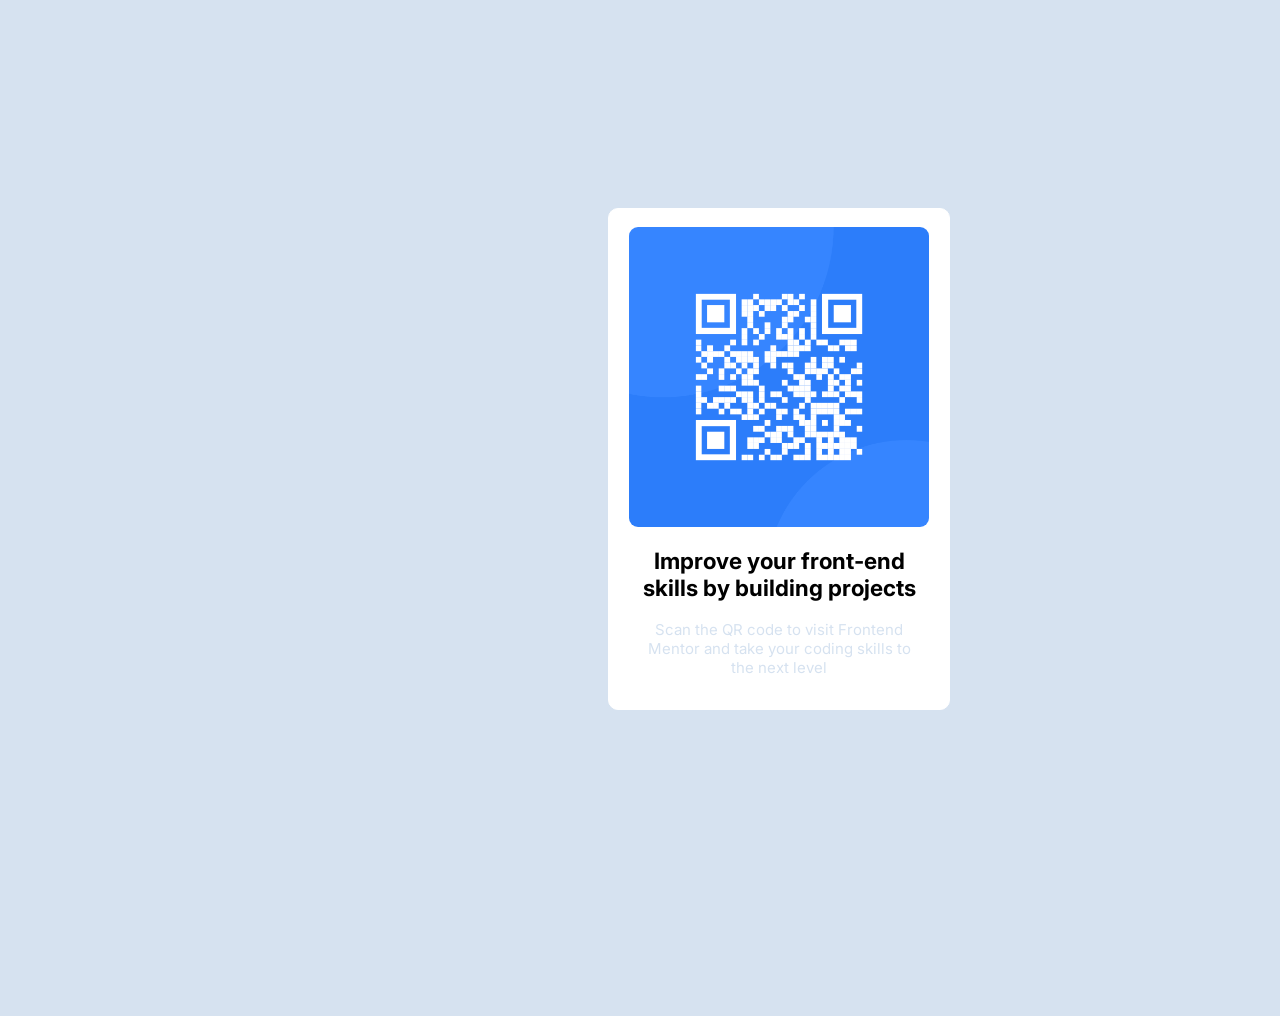
==== index.html @ 8dd356a1 "first" ====
<!DOCTYPE html>
<html lang="en">
<head>
  <meta charset="UTF-8">
  <meta name="viewport" content="width=device-width, initial-scale=1.0"> <!-- displays site properly based on user's device -->

  <link rel="icon" type="image/png" sizes="32x32" href="./images/favicon-32x32.png">
  <link rel="stylesheet" href="index.css">

  <link rel="preconnect" href="https://fonts.googleapis.com">
<link rel="preconnect" href="https://fonts.gstatic.com" crossorigin>
<link href="https://fonts.googleapis.com/css2?family=Inter:wght@300;500&display=swap" rel="stylesheet">
  <title>Frontend Mentor | QR code component</title>

  <!-- Feel free to remove these styles or customise in your own stylesheet 👍 -->
  <style>
    .attribution { font-size: 11px; text-align: center; }
    .attribution a { color: hsl(228, 45%, 44%); }
  </style>
</head>
<body>
  <div class="container">
    <div class="qr">
      <img class="qr" src="./images/image-qr-code.png" alt="" width="300px">
      <h2 style="text-align: center;">
        Improve your front-end skills by building projects
      </h2>
      <p style="text-align: center; color: hsl(212, 45%, 89%);" >
        Scan the QR code to visit Frontend <br> Mentor and take your coding skills to <br>the next level
      </p>
    </div>

  </div>
  
</body>
</html>
---- index.css ----
.container
{
    display:flex;
    align-items: center;
    justify-content: center;
    position: relative;
    width: 300px;
    height: 500px;
    border-radius: 10px;
    border: 1px solid white;
    
    left: 600px;
    top:200px;
    padding-left:20px ;
    padding-right: 20px;
    justify-content: center;
    background-color: hsl(0, 0%, 100%);
    margin-top: 1px;
}


body
{
    
    height: 1000px;
    background-color:  hsl(212, 45%, 89%);
    font-size: 15px;
    font-family: 'Inter', sans-serif;
    
    
}

*
{
    
}

.qr
{
    display: block;
    border-radius: 10px;
    border: 1px solid white;


}
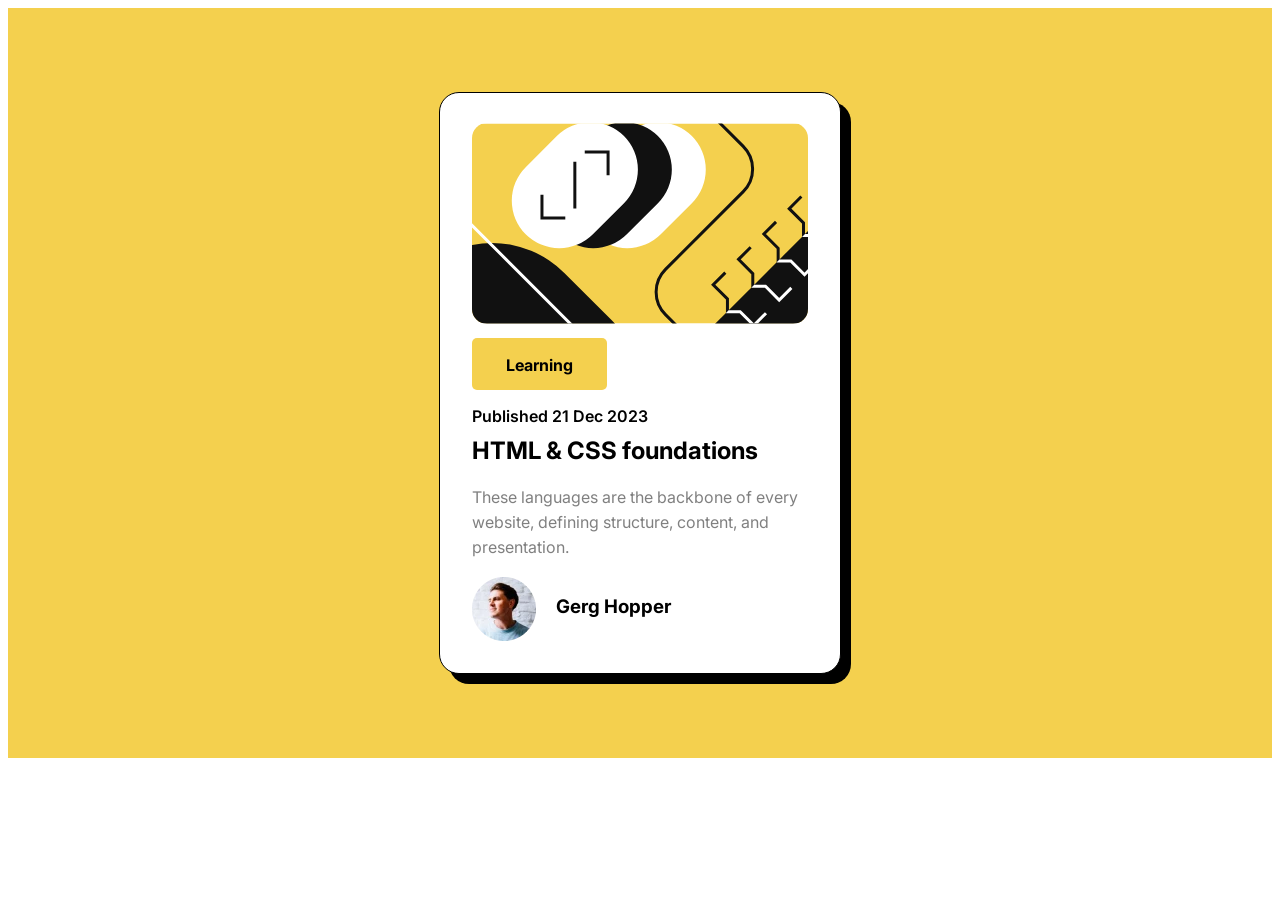
==== commit 39ffffdd: "project 2" ====
--- a/index.html
+++ b/index.html
@@ -4,13 +4,13 @@
   <meta charset="UTF-8">
   <meta name="viewport" content="width=device-width, initial-scale=1.0"> <!-- displays site properly based on user's device -->
 
-  <link rel="icon" type="image/png" sizes="32x32" href="./images/favicon-32x32.png">
+  <link rel="icon" type="image/png" sizes="32x32" href="./assets/images/favicon-32x32.png">
   <link rel="stylesheet" href="index.css">
-
+  
   <link rel="preconnect" href="https://fonts.googleapis.com">
 <link rel="preconnect" href="https://fonts.gstatic.com" crossorigin>
 <link href="https://fonts.googleapis.com/css2?family=Inter:wght@300;500&display=swap" rel="stylesheet">
-  <title>Frontend Mentor | QR code component</title>
+  <title>Frontend Mentor | Blog preview card</title>
 
   <!-- Feel free to remove these styles or customise in your own stylesheet 👍 -->
   <style>
@@ -19,18 +19,30 @@
   </style>
 </head>
 <body>
+
   <div class="container">
-    <div class="qr">
-      <img class="qr" src="./images/image-qr-code.png" alt="" width="300px">
-      <h2 style="text-align: center;">
-        Improve your front-end skills by building projects
-      </h2>
-      <p style="text-align: center; color: hsl(212, 45%, 89%);" >
-        Scan the QR code to visit Frontend <br> Mentor and take your coding skills to <br>the next level
-      </p>
+    <div class="block">
+      <img class="image" src="./assets/images/illustration-article.svg" alt="">
+      
+      <div class="button" >Learning</div>
+      <p style="position: relative; left:32px;top:10px">Published 21 Dec 2023</p>
+      <h2 style="position: relative; left: 32px;">HTML & CSS foundations</h2>
+      <div style="line-height: 25px;">
+        <p style="position: relative;left: 32px;color:hsl(0, 0%, 50%);font-weight: 400 ;">
+          These languages are the backbone of every <br>
+          website, defining structure, content, and <br>
+          presentation.
+        </p>
+      
+      </div> 
+        
+    <div class="profile">
+      <img src="./assets/images/image-avatar.webp" alt="">
+      
+      <h3 style="position: relative;left:20px">Gerg Hopper</h3>
+    </div>
     </div>
 
   </div>
-  
 </body>
 </html>
--- a/index.css
+++ b/index.css
@@ -1,46 +1,85 @@
 .container
 {
-    display:flex;
+    display: flex;
+    justify-content: center;
     align-items: center;
+    background-color: hsl(47, 88%, 63%);
+    height: 750px;
+
+}
+
+.block
+{
+    height: 550px;
+    box-shadow: 10px 10px;
+    border: 1px solid black;
+    border-radius: 20px;
+    display: block;
+    
+    width: 400px;
+    background-color: hsl(0, 0%, 100%);
+    padding-top:30px ;
+}
+
+.container .block .img
+{
+    max-width: max-content;
+}
+
+.container .block
+{
+    
     justify-content: center;
-    position: relative;
-    width: 300px;
-    height: 500px;
-    border-radius: 10px;
-    border: 1px solid white;
+    align-items: center;
+}
+
+.container  .block  .button
+{
+    width: 135px; height: 35px; background-color: hsl(47, 88%, 63%);
+    font-weight: bold;
     
-    left: 600px;
-    top:200px;
-    padding-left:20px ;
-    padding-right: 20px;
-    justify-content: center;
-    background-color: hsl(0, 0%, 100%);
-    margin-top: 1px;
+    border-radius: 5px;
+    text-align: center;
+    padding-top: 17px;
+    
 }
 
 
-body
+body{
+    font-size: 16px;
+    font-family: 'Inter', sans-serif;
+    font-weight: 600;
+}
+
+.image
 {
+    border-radius: 15px;
+    position: relative;
+    left: 32px;
     
-    height: 1000px;
-    background-color:  hsl(212, 45%, 89%);
-    font-size: 15px;
-    font-family: 'Inter', sans-serif;
-    
+}
+.container .block{
+    position: relative;
     
 }
 
-*
+.button{
+    position: relative;
+    left: 32px;
+    top:10px;
+    
+
+}
+
+.button p
 {
+    position: relative;
     
 }
 
-.qr
+.profile
 {
-    display: block;
-    border-radius: 10px;
-    border: 1px solid white;
-
-
-}
-
+    display: flex;
+    position: relative;
+    left: 32px;
+}
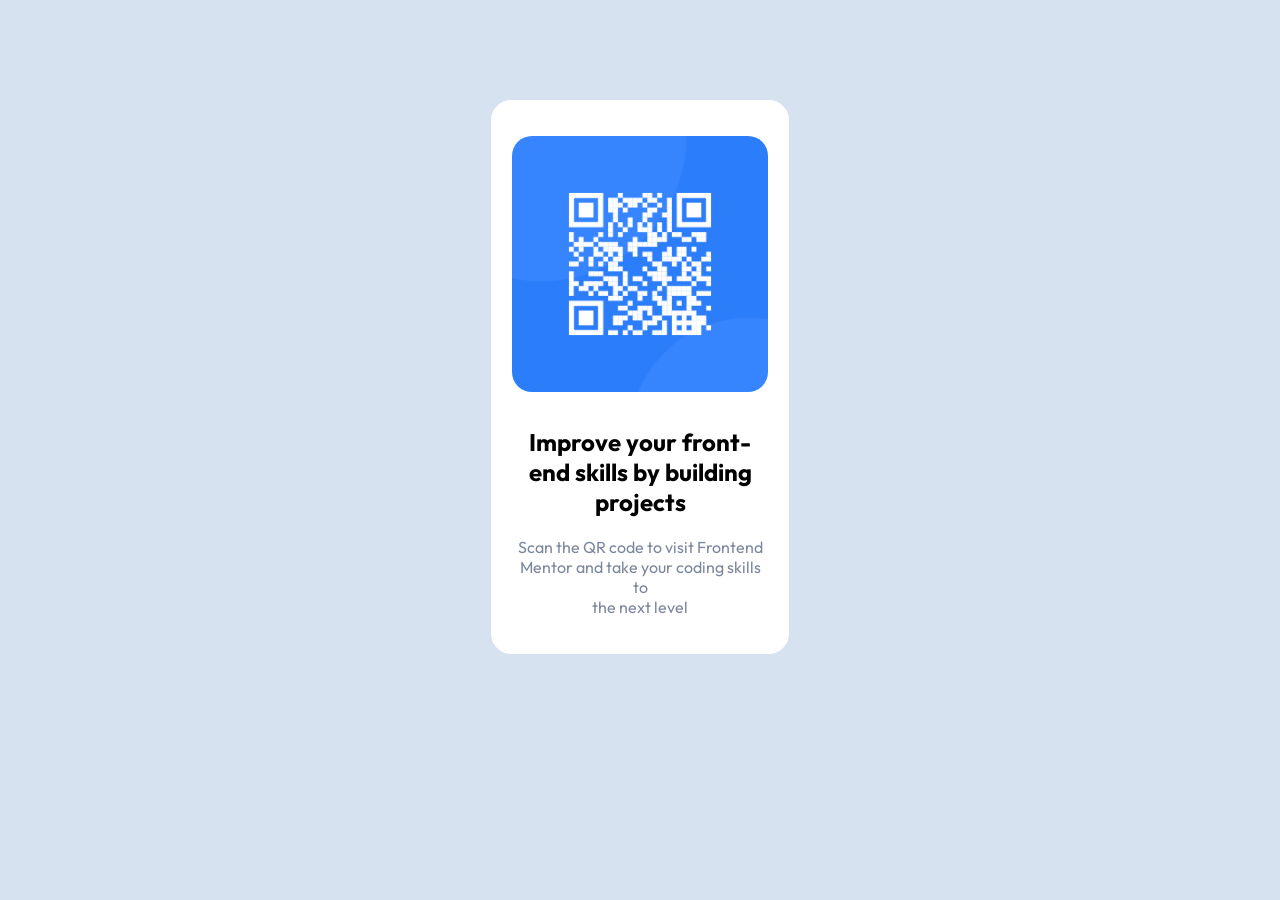
==== commit e52127f0: "first" ====
--- a/index.html
+++ b/index.html
@@ -4,13 +4,15 @@
   <meta charset="UTF-8">
   <meta name="viewport" content="width=device-width, initial-scale=1.0"> <!-- displays site properly based on user's device -->
 
-  <link rel="icon" type="image/png" sizes="32x32" href="./assets/images/favicon-32x32.png">
+  <link rel="icon" type="image/png" sizes="32x32" href="./images/favicon-32x32.png">
   <link rel="stylesheet" href="index.css">
-  
+
   <link rel="preconnect" href="https://fonts.googleapis.com">
-<link rel="preconnect" href="https://fonts.gstatic.com" crossorigin>
-<link href="https://fonts.googleapis.com/css2?family=Inter:wght@300;500&display=swap" rel="stylesheet">
-  <title>Frontend Mentor | Blog preview card</title>
+  <link rel="preconnect" href="https://fonts.gstatic.com" crossorigin>
+  <link href="https://fonts.googleapis.com/css2?family=Outfit:wght@400;700&display=swap" rel="stylesheet">
+
+
+<title>Frontend Mentor | QR code component</title>
 
   <!-- Feel free to remove these styles or customise in your own stylesheet 👍 -->
   <style>
@@ -19,30 +21,19 @@
   </style>
 </head>
 <body>
-
   <div class="container">
-    <div class="block">
-      <img class="image" src="./assets/images/illustration-article.svg" alt="">
-      
-      <div class="button" >Learning</div>
-      <p style="position: relative; left:32px;top:10px">Published 21 Dec 2023</p>
-      <h2 style="position: relative; left: 32px;">HTML & CSS foundations</h2>
-      <div style="line-height: 25px;">
-        <p style="position: relative;left: 32px;color:hsl(0, 0%, 50%);font-weight: 400 ;">
-          These languages are the backbone of every <br>
-          website, defining structure, content, and <br>
-          presentation.
-        </p>
-      
-      </div> 
-        
-    <div class="profile">
-      <img src="./assets/images/image-avatar.webp" alt="">
-      
-      <h3 style="position: relative;left:20px">Gerg Hopper</h3>
-    </div>
+    
+      <img class="qr" src="./images/image-qr-code.png" >
+  
+      <h2 style="text-align: center;">
+        Improve your front-end skills by building projects
+      </h2>
+      <p style="text-align: center; color: hsl(220, 15%, 55%)" >
+        Scan the QR code to visit Frontend <br> Mentor and take your coding skills to <br>the next level
+      </p>
     </div>
 
   </div>
+  
 </body>
 </html>
--- a/index.css
+++ b/index.css
@@ -1,85 +1,63 @@
-.container
-{
-    display: flex;
-    justify-content: center;
-    align-items: center;
-    background-color: hsl(47, 88%, 63%);
-    height: 750px;
-
+body{
+    
+ background-color: hsl(212, 45%, 89%);
+}
+*{
+    font-family: 'Outfit', sans-serif;
 }
 
-.block
-{
-    height: 550px;
-    box-shadow: 10px 10px;
-    border: 1px solid black;
-    border-radius: 20px;
-    display: block;
+/*media qurey for the mobiles or tablet.*/
+@media screen and (max-width:800px) {
+    img{
+        display: block;
+    }
+    .container{
+        width: 60vw;
+        height: 100vw;
+        margin: 15vh auto;
+        padding: 1em;
+        border: 1px solid white;
+        background-color: white;
+        border-radius: 10px;
+    }
+
+    .body{
+        width: 100vw;
+        height: 100em;
+       
+       
+    }
     
-    width: 400px;
-    background-color: hsl(0, 0%, 100%);
-    padding-top:30px ;
+  
+    .qr{
+        width: 40vw;
+        padding:auto;
+        margin: auto;
+        border-radius: 10px;
+    }
+    .container h2{
+        font-weight: 700;
+    }
+    .container p{
+        font-weight: 400;
+    }
 }
 
-.container .block .img
-{
-    max-width: max-content;
-}
+@media screen and (min-width:900px){
+    .container{
+        width: 20vw;
+        border: 1px solid white;
+        border-radius: 20px;
+        background-color: white;
+        margin: 100px auto;
+        padding: 20px;
+    }
 
-.container .block
-{
-    
-    justify-content: center;
-    align-items: center;
-}
-
-.container  .block  .button
-{
-    width: 135px; height: 35px; background-color: hsl(47, 88%, 63%);
-    font-weight: bold;
-    
-    border-radius: 5px;
-    text-align: center;
-    padding-top: 17px;
-    
-}
-
-
-body{
-    font-size: 16px;
-    font-family: 'Inter', sans-serif;
-    font-weight: 600;
-}
-
-.image
-{
-    border-radius: 15px;
-    position: relative;
-    left: 32px;
-    
-}
-.container .block{
-    position: relative;
-    
-}
-
-.button{
-    position: relative;
-    left: 32px;
-    top:10px;
-    
-
-}
-
-.button p
-{
-    position: relative;
-    
-}
-
-.profile
-{
-    display: flex;
-    position: relative;
-    left: 32px;
+    .qr{
+        display: block;
+        width: 20vw;
+        margin: 15px auto;
+        border-radius: 20px;
+        margin-bottom: 35px;
+    }
 }
